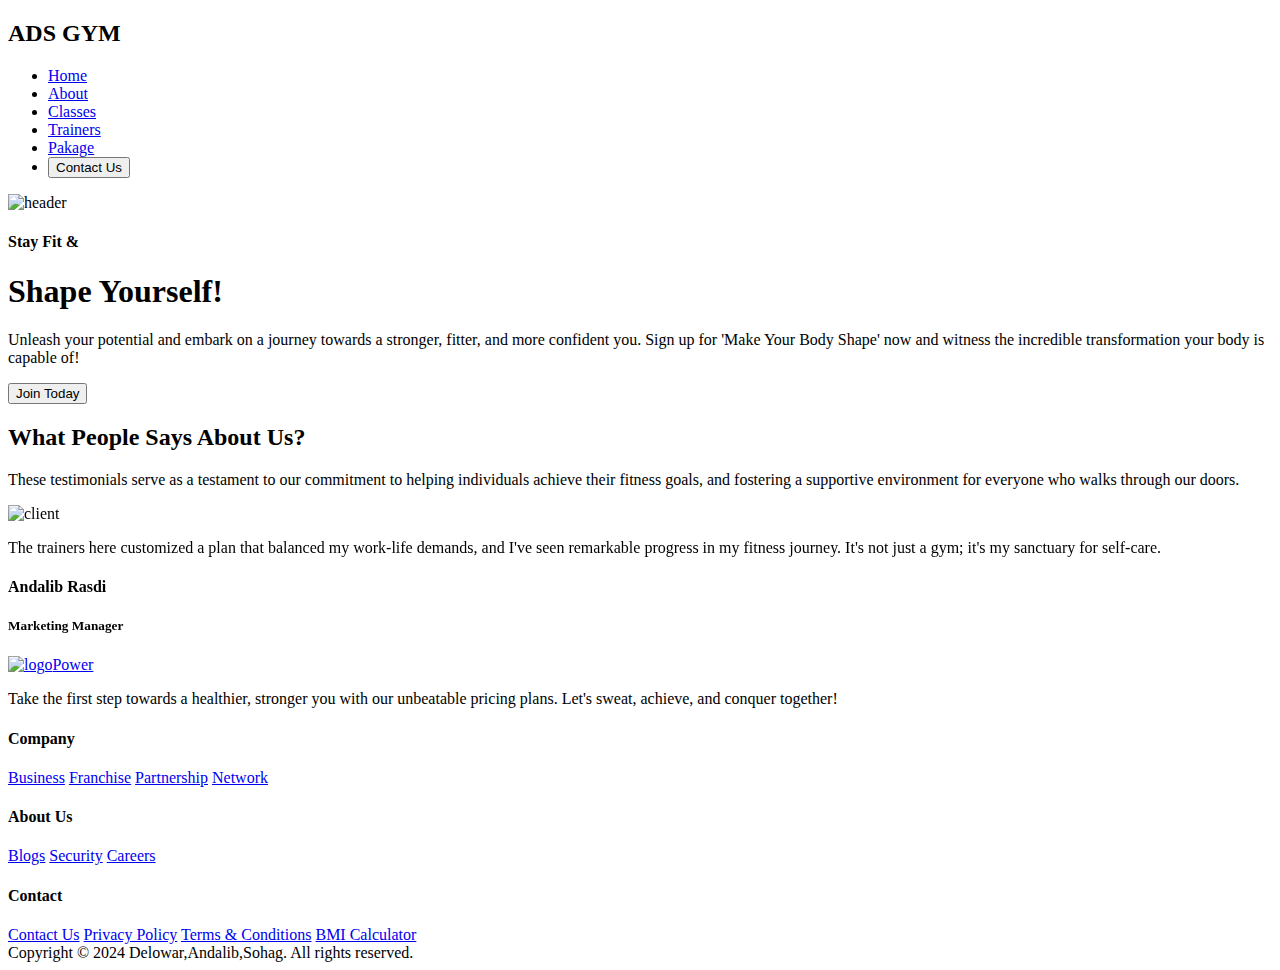
==== index.html @ e9119980 "Add files via upload" ====
<!DOCTYPE html>
<html lang="en">
  <head>
    <meta charset="UTF-8" />
    <meta name="viewport" content="width=device-width, initial-scale=1.0" />
    <link
      href="https://cdn.jsdelivr.net/npm/remixicon@3.5.0/fonts/remixicon.css"
      rel="stylesheet"
    />
    <link
      rel="stylesheet"
      href="https://cdn.jsdelivr.net/npm/swiper@10/swiper-bundle.min.css"
    />
    <link rel="stylesheet" href="styles.css" />
    <title>Web Design Mastery | Power</title>
  </head>
  <body>
    <header class="header">
      <nav>
        <div class="nav__header">
          <div class="nav__logo">
            <h2>ADS GYM</h2>
          </div>
          <div class="nav__menu__btn" id="menu-btn">
            <span><i class="ri-menu-line"></i></span>
          </div>
        </div>
        <ul class="nav__links" id="nav-links">
          <li class="link"><a href="index.html">Home</a></li>
          <li class="link"><a href="about.html">About</a></li>
          <li class="link"><a href="classes.html">Classes</a></li>
          <li class="link"><a href="trainers.html">Trainers</a></li>
          <li class="link"><a href="pricing.html">Pakage</a></li>
          <li class="link"><button class="btn">Contact Us</button></li>
        </ul>
      
      </nav>
 
      <div class="section__container header__container" id="home">
        <div class="header__image">
          <img src="assets/header.png" alt="header" />
        </div>
        <div class="header__content">
          <h4>Stay Fit &</h4>
          <h1 class="section__header">Shape Yourself!</h1>
          <p>
            Unleash your potential and embark on a journey towards a stronger,
            fitter, and more confident you. Sign up for 'Make Your Body Shape'
            now and witness the incredible transformation your body is capable
            of!
          </p>
          <div class="header__btn">
            <a href="signup.html">
              <button class="btn">Join Today</button>
          </a>
          </div>
        </div>
      </div>
    </header>

    <section class="section__container client__container" id="client">
      <h2 class="section__header">What People Says About Us?</h2>
      <p class="section__description">
        These testimonials serve as a testament to our commitment to helping
        individuals achieve their fitness goals, and fostering a supportive
        environment for everyone who walks through our doors.
      </p>
      <div class="swiper">
        <div class="swiper-wrapper">
          <!-- Slides -->
          <div class="swiper-slide">
            <div class="client__card">
              <img src="assets/IMG_5374.jpg" alt="client"/>
              <div class="client__ratings">
                <span><i class="ri-star-fill"></i></span>
                <span><i class="ri-star-fill"></i></span>
                <span><i class="ri-star-fill"></i></span>
                <span><i class="ri-star-fill"></i></span>
                <span><i class="ri-star-line"></i></span>
              </div>
              <p>
                The trainers here customized a plan that balanced my work-life
                demands, and I've seen remarkable progress in my fitness
                journey. It's not just a gym; it's my sanctuary for self-care.
              </p>
              <h4>Andalib Rasdi</h4>
              <h5>Marketing Manager</h5>
            </div>
          </div>
          <div class="swiper-slide">
            <div class="client__card">
              <img src="assets/Picsart_23-02-26_22-36-34-573[308].jpg" alt="client" />
              <div class="client__ratings">
                <span><i class="ri-star-fill"></i></span>
                <span><i class="ri-star-fill"></i></span>
                <span><i class="ri-star-fill"></i></span>
                <span><i class="ri-star-fill"></i></span>
                <span><i class="ri-star-half-fill"></i></span>
              </div>
              <p>
                The trainers' expertise and the gym's commitment to cleanliness
                during these times have made it a safe haven for me to maintain
                my health and de-stress.
              </p>
              <h4>Delowar Husain</h4>
              <h5>Marketing Manager</h5>
            </div>
          </div>
          <div class="swiper-slide">
            <div class="client__card">
              <img src="assets/sohag.jpg" alt="client" />
              <div class="client__ratings">
                <span><i class="ri-star-fill"></i></span>
                <span><i class="ri-star-fill"></i></span>
                <span><i class="ri-star-fill"></i></span>
                <span><i class="ri-star-half-fill"></i></span>
                <span><i class="ri-star-line"></i></span>
              </div>
              <p>
                The variety of classes and the supportive community have kept me
                motivated. I've shed pounds, gained confidence, and found a new
                level of energy to inspire my students.
              </p>
              <h4>Sohag Ali</h4>
              <h5>Marketing Manager</h5>
            </div>
          </div>
          <div class="swiper-slide">
            <div class="client__card">
              <img src="assets" alt="client" />
              <div class="client__ratings">
                <span><i class="ri-star-fill"></i></span>
                <span><i class="ri-star-fill"></i></span>
                <span><i class="ri-star-fill"></i></span>
                <span><i class="ri-star-fill"></i></span>
                <span><i class="ri-star-fill"></i></span>
              </div>
              <p>
                This gym's 24/7 access has been a lifesaver. Whether it's a
                late-night workout or an early morning session, the convenience
                here is unbeatable.
              </p>
              <h4>Sal Sabily Sifath</h4>
              <h5>Entrepreneur</h5>
            </div>
          </div>
        </div>
      </div>
    </section>

    <footer class="footer">
      <div class="section__container footer__container">
        <div class="footer__col">
          <div class="footer__logo">
            <a href="#"><img src="assets/logo.png" alt="logo" />Power</a>
          </div>
          <p>
            Take the first step towards a healthier, stronger you with our
            unbeatable pricing plans. Let's sweat, achieve, and conquer
            together!
          </p>
          <div class="footer__socials">
            <a href="#"><i class="ri-facebook-fill"></i></a>
            <a href="#"><i class="ri-instagram-line"></i></a>
            <a href="#"><i class="ri-twitter-fill"></i></a>
          </div>
        </div>
        <div class="footer__col">
          <h4>Company</h4>
          <div class="footer__links">
            <a href="#">Business</a>
            <a href="#">Franchise</a>
            <a href="#">Partnership</a>
            <a href="#">Network</a>
          </div>
        </div>
        <div class="footer__col">
          <h4>About Us</h4>
          <div class="footer__links">
            <a href="#">Blogs</a>
            <a href="#">Security</a>
            <a href="#">Careers</a>
          </div>
        </div>
        <div class="footer__col">
          <h4>Contact</h4>
          <div class="footer__links">
            <a href="#">Contact Us</a>
            <a href="#">Privacy Policy</a>
            <a href="#">Terms & Conditions</a>
            <a href="#">BMI Calculator</a>
          </div>
        </div>
      </div>
      <div class="footer__bar">
        Copyright © 2024 Delowar,Andalib,Sohag. All rights reserved.
      </div>
    </footer>

    <script src="https://unpkg.com/scrollreveal"></script>
    <script src="https://cdn.jsdelivr.net/npm/swiper@10/swiper-bundle.min.js"></script>
    <script src="main.js"></script>
  </body>
</html>
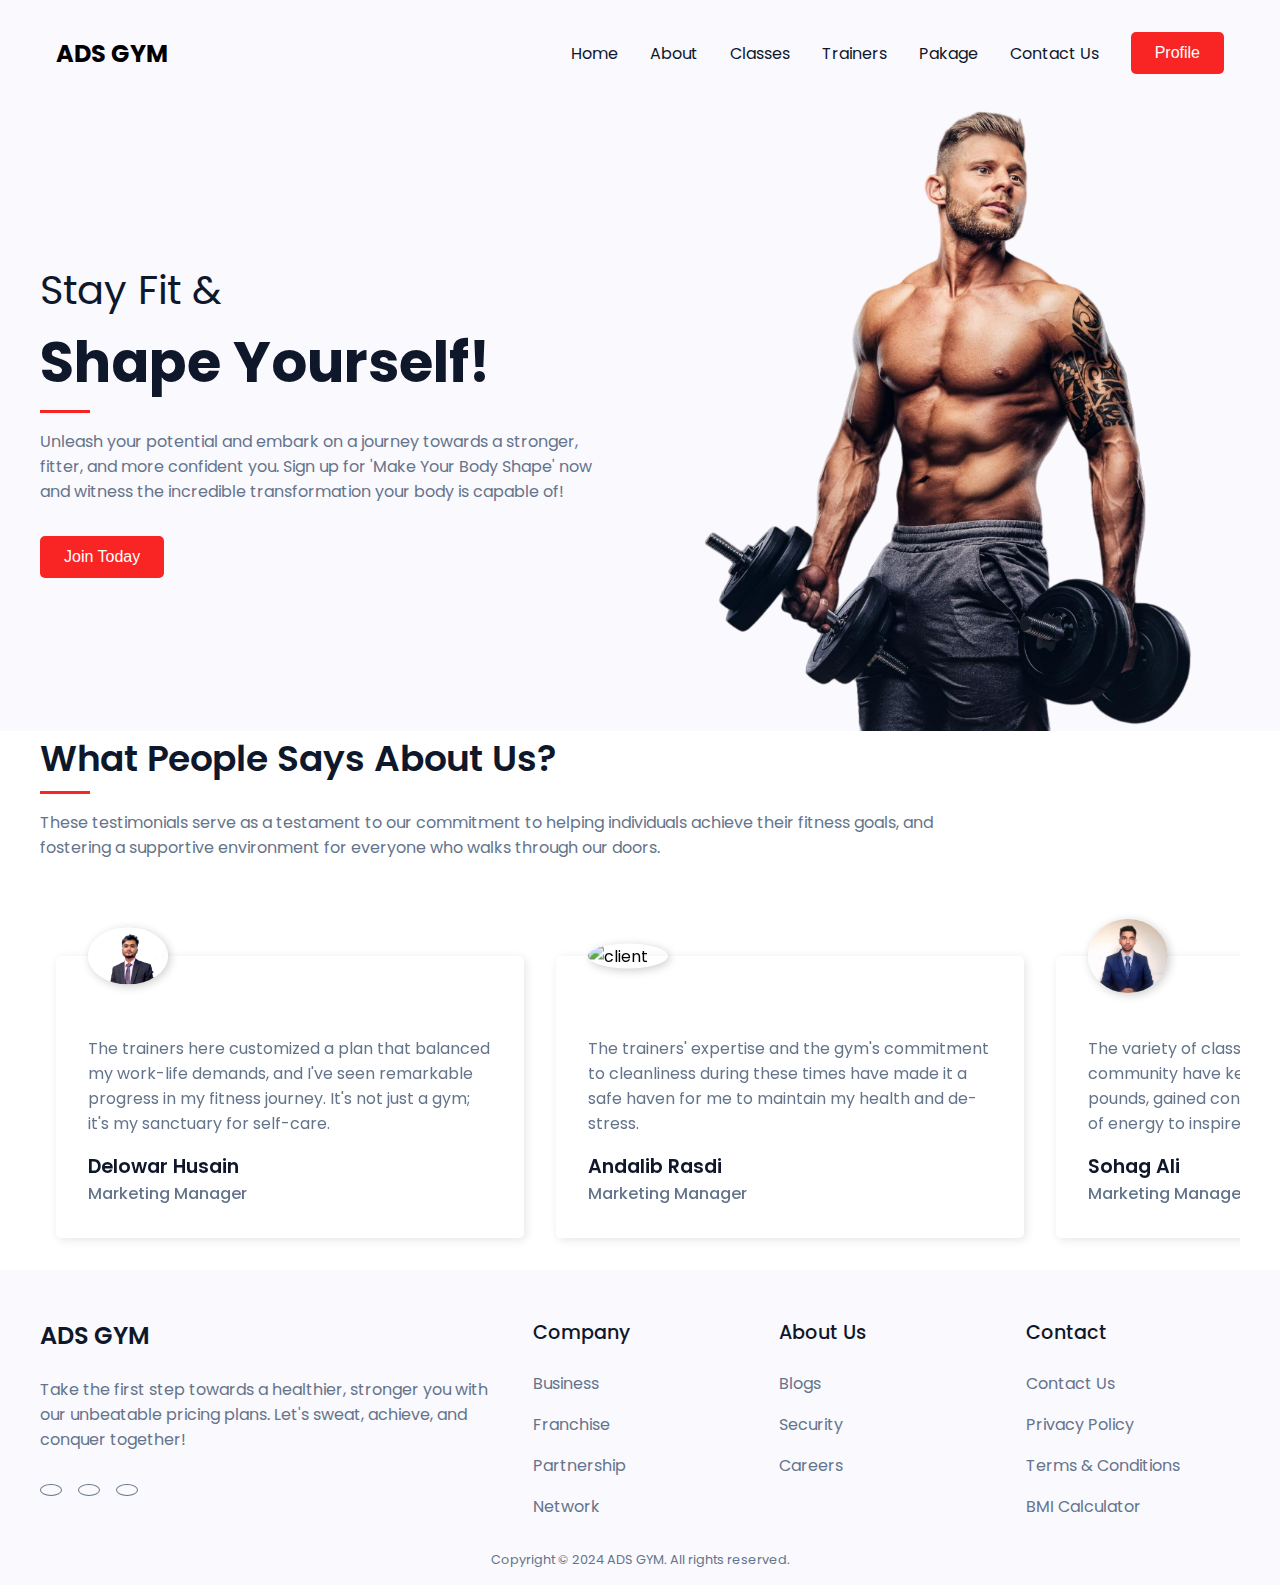
==== commit 535fc2de: "Update index.html" ====
--- a/index.html
+++ b/index.html
@@ -26,12 +26,13 @@
           </div>
         </div>
         <ul class="nav__links" id="nav-links">
-          <li class="link"><a href="index.html">Home</a></li>
+         <li class="link"><a href="index.html">Home</a></li>
           <li class="link"><a href="about.html">About</a></li>
           <li class="link"><a href="classes.html">Classes</a></li>
           <li class="link"><a href="trainers.html">Trainers</a></li>
           <li class="link"><a href="pricing.html">Pakage</a></li>
-          <li class="link"><button class="btn">Contact Us</button></li>
+          <li class="link"><a href="contact.html">Contact Us</a></li>
+          <li class="link"><a href="profile.html"><button class="btn">Profile</button></a></li>
         </ul>
       
       </nav>
@@ -58,101 +59,101 @@
       </div>
     </header>
 
-    <section class="section__container client__container" id="client">
-      <h2 class="section__header">What People Says About Us?</h2>
-      <p class="section__description">
-        These testimonials serve as a testament to our commitment to helping
-        individuals achieve their fitness goals, and fostering a supportive
-        environment for everyone who walks through our doors.
-      </p>
-      <div class="swiper">
-        <div class="swiper-wrapper">
-          <!-- Slides -->
-          <div class="swiper-slide">
-            <div class="client__card">
-              <img src="assets/IMG_5374.jpg" alt="client"/>
-              <div class="client__ratings">
-                <span><i class="ri-star-fill"></i></span>
-                <span><i class="ri-star-fill"></i></span>
-                <span><i class="ri-star-fill"></i></span>
-                <span><i class="ri-star-fill"></i></span>
-                <span><i class="ri-star-line"></i></span>
-              </div>
-              <p>
-                The trainers here customized a plan that balanced my work-life
-                demands, and I've seen remarkable progress in my fitness
-                journey. It's not just a gym; it's my sanctuary for self-care.
-              </p>
-              <h4>Andalib Rasdi</h4>
-              <h5>Marketing Manager</h5>
-            </div>
-          </div>
-          <div class="swiper-slide">
-            <div class="client__card">
-              <img src="assets/Picsart_23-02-26_22-36-34-573[308].jpg" alt="client" />
-              <div class="client__ratings">
-                <span><i class="ri-star-fill"></i></span>
-                <span><i class="ri-star-fill"></i></span>
-                <span><i class="ri-star-fill"></i></span>
-                <span><i class="ri-star-fill"></i></span>
-                <span><i class="ri-star-half-fill"></i></span>
-              </div>
-              <p>
-                The trainers' expertise and the gym's commitment to cleanliness
-                during these times have made it a safe haven for me to maintain
-                my health and de-stress.
-              </p>
-              <h4>Delowar Husain</h4>
-              <h5>Marketing Manager</h5>
-            </div>
-          </div>
-          <div class="swiper-slide">
-            <div class="client__card">
-              <img src="assets/sohag.jpg" alt="client" />
-              <div class="client__ratings">
-                <span><i class="ri-star-fill"></i></span>
-                <span><i class="ri-star-fill"></i></span>
-                <span><i class="ri-star-fill"></i></span>
-                <span><i class="ri-star-half-fill"></i></span>
-                <span><i class="ri-star-line"></i></span>
-              </div>
-              <p>
-                The variety of classes and the supportive community have kept me
-                motivated. I've shed pounds, gained confidence, and found a new
-                level of energy to inspire my students.
-              </p>
-              <h4>Sohag Ali</h4>
-              <h5>Marketing Manager</h5>
-            </div>
-          </div>
-          <div class="swiper-slide">
-            <div class="client__card">
-              <img src="assets" alt="client" />
-              <div class="client__ratings">
-                <span><i class="ri-star-fill"></i></span>
-                <span><i class="ri-star-fill"></i></span>
-                <span><i class="ri-star-fill"></i></span>
-                <span><i class="ri-star-fill"></i></span>
-                <span><i class="ri-star-fill"></i></span>
-              </div>
-              <p>
-                This gym's 24/7 access has been a lifesaver. Whether it's a
-                late-night workout or an early morning session, the convenience
-                here is unbeatable.
-              </p>
-              <h4>Sal Sabily Sifath</h4>
-              <h5>Entrepreneur</h5>
-            </div>
-          </div>
-        </div>
-      </div>
-    </section>
+     <section class="section__container client__container" id="client">
+    <h2 class="section__header">What People Says About Us?</h2>
+    <p class="section__description">
+      These testimonials serve as a testament to our commitment to helping
+      individuals achieve their fitness goals, and fostering a supportive
+      environment for everyone who walks through our doors.
+    </p>
+    <div class="swiper">
+      <div class="swiper-wrapper">
+        <!-- Slides -->
+        <div class="swiper-slide">
+          <div class="client__card">
+            <img src="assets/Picsart_23-02-26_22-36-34-573[308].jpg" alt="client"/>
+            <div class="client__ratings">
+              <span><i class="ri-star-fill"></i></span>
+              <span><i class="ri-star-fill"></i></span>
+              <span><i class="ri-star-fill"></i></span>
+              <span><i class="ri-star-fill"></i></span>
+              <span><i class="ri-star-line"></i></span>
+            </div>
+            <p>
+              The trainers here customized a plan that balanced my work-life
+              demands, and I've seen remarkable progress in my fitness
+              journey. It's not just a gym; it's my sanctuary for self-care.
+            </p>
+            <h4>Delowar Husain</h4>
+            <h5>Marketing Manager</h5>
+          </div>
+        </div>
+        <div class="swiper-slide">
+          <div class="client__card">
+            <img src="assets/anda-Photoroom.jpg" alt="client" />
+            <div class="client__ratings">
+              <span><i class="ri-star-fill"></i></span>
+              <span><i class="ri-star-fill"></i></span>
+              <span><i class="ri-star-fill"></i></span>
+              <span><i class="ri-star-fill"></i></span>
+              <span><i class="ri-star-half-fill"></i></span>
+            </div>
+            <p>
+              The trainers' expertise and the gym's commitment to cleanliness
+              during these times have made it a safe haven for me to maintain
+              my health and de-stress.
+            </p>
+            <h4>Andalib Rasdi</h4>
+            <h5>Marketing Manager</h5>
+          </div>
+        </div>
+        <div class="swiper-slide">
+          <div class="client__card">
+            <img src="assets/sohag.jpg" alt="client" />
+            <div class="client__ratings">
+              <span><i class="ri-star-fill"></i></span>
+              <span><i class="ri-star-fill"></i></span>
+              <span><i class="ri-star-fill"></i></span>
+              <span><i class="ri-star-half-fill"></i></span>
+              <span><i class="ri-star-line"></i></span>
+            </div>
+            <p>
+              The variety of classes and the supportive community have kept me
+              motivated. I've shed pounds, gained confidence, and found a new
+              level of energy to inspire my students.
+            </p>
+            <h4>Sohag Ali</h4>
+            <h5>Marketing Manager</h5>
+          </div>
+        </div>
+        <div class="swiper-slide">
+          <div class="client__card">
+            <img src="assets" alt="client" />
+            <div class="client__ratings">
+              <span><i class="ri-star-fill"></i></span>
+              <span><i class="ri-star-fill"></i></span>
+              <span><i class="ri-star-fill"></i></span>
+              <span><i class="ri-star-fill"></i></span>
+              <span><i class="ri-star-fill"></i></span>
+            </div>
+            <p>
+              This gym's 24/7 access has been a lifesaver. Whether it's a
+              late-night workout or an early morning session, the convenience
+              here is unbeatable.
+            </p>
+            <h4>Sal Sabily Sifath</h4>
+            <h5>Entrepreneur</h5>
+          </div>
+        </div>
+      </div>
+    </div>
+  </section>
 
     <footer class="footer">
       <div class="section__container footer__container">
         <div class="footer__col">
           <div class="footer__logo">
-            <a href="#"><img src="assets/logo.png" alt="logo" />Power</a>
+            <a/>ADS GYM</a>
           </div>
           <p>
             Take the first step towards a healthier, stronger you with our
@@ -193,7 +194,7 @@
         </div>
       </div>
       <div class="footer__bar">
-        Copyright © 2024 Delowar,Andalib,Sohag. All rights reserved.
+        Copyright © 2024 ADS GYM. All rights reserved.
       </div>
     </footer>
 
@@ -201,4 +202,4 @@
     <script src="https://cdn.jsdelivr.net/npm/swiper@10/swiper-bundle.min.js"></script>
     <script src="main.js"></script>
   </body>
-</html>+</html>
--- a/styles.css
+++ b/styles.css
@@ -0,0 +1,647 @@
+@import url("https://fonts.googleapis.com/css2?family=Poppins:wght@400;500;600;700&display=swap");
+
+:root {
+  --primary-color: #f92524;
+  --primary-color-dark: #e91a1a;
+  --secondary-color: #faf9fe;
+  --text-dark: #0f172a;
+  --text-light: #64748b;
+  --white: #ffffff;
+  --max-width: 1200px;
+}
+
+* {
+  padding: 0;
+  margin: 0;
+  box-sizing: border-box;
+}
+
+.section__container {
+  max-width: var(--max-width);
+  margin: auto;
+  padding: 0;
+}
+
+.section__header {
+  position: relative;
+  padding-bottom: 0.5rem;
+  margin-bottom: 1rem;
+  font-size: 2.25rem;
+  font-weight: 600;
+  color: var(--text-dark);
+}
+
+.section__header::after {
+  position: absolute;
+  content: "";
+  left: 0;
+  bottom: 0;
+  width: 50px;
+  height: 3px;
+  background-color: var(--primary-color);
+}
+
+.section__description {
+  max-width: 900px;
+  color: var(--text-light);
+}
+
+.btn {
+  padding: 0.75rem 1.5rem;
+  outline: none;
+  border: none;
+  font-size: 1rem;
+  white-space: nowrap;
+  color: var(--white);
+  background-color: var(--primary-color);
+  border-radius: 5px;
+  cursor: pointer;
+  transition: 0.3s;
+}
+
+.btn:hover {
+  background-color: var(--primary-color-dark);
+}
+
+img {
+  display: flex;
+  width: 100%;
+}
+
+a {
+  text-decoration: none;
+  white-space: nowrap;
+}
+
+html,
+body {
+  scroll-behavior: smooth;
+}
+
+body {
+  font-family: "Poppins", sans-serif;
+}
+
+.header {
+  background-color: var(--secondary-color);
+}
+
+nav {
+  position: fixed;
+  isolation: isolate;
+  width: 100%;
+  z-index: 9;
+}
+
+.nav__header {
+  padding: 1rem;
+  width: 100%;
+  display: flex;
+  align-items: center;
+  justify-content: space-between;
+  background-color: var(--secondary-color);
+}
+
+.nav__logo a {
+  display: flex;
+  align-items: center;
+  gap: 0.5rem;
+  font-size: 1.5rem;
+  font-weight: 600;
+  color: var(--text-dark);
+}
+
+.nav__logo img {
+  max-width: 40px;
+}
+
+.nav__links {
+  position: absolute;
+  top: 68px;
+  left: 0;
+  width: 100%;
+  padding: 2rem;
+  list-style: none;
+  display: flex;
+  align-items: center;
+  justify-content: center;
+  flex-direction: column;
+  gap: 2rem;
+  background-color: var(--secondary-color);
+  transition: 0.5s;
+  z-index: -1;
+  transform: translateY(-100%);
+}
+
+.nav__links.open {
+  transform: translateY(0);
+}
+
+.link a {
+  color: var(--text-dark);
+  transition: 0.3s;
+}
+
+.link a:hover {
+  color: var(--primary-color);
+}
+
+.nav__menu__btn {
+  font-size: 1.5rem;
+  color: var(--text-dark);
+}
+
+.header__container {
+  display: grid;
+  gap: 2rem;
+}
+
+.header__image img {
+  max-width: 500px;
+  margin: auto;
+}
+
+.header__content h4 {
+  font-size: 2.5rem;
+  font-weight: 400;
+  color: var(--text-dark);
+}
+
+.header__content .section__header {
+  font-size: 3.5rem;
+  font-weight: 700;
+}
+
+.header__content p {
+  margin-bottom: 2rem;
+  color: var(--text-light);
+}
+
+.about__container {
+  display: grid;
+  gap: 2rem;
+}
+
+.about__image {
+  position: relative;
+  isolation: isolate;
+}
+
+.about__image img {
+  max-width: 500px;
+  margin: auto;
+}
+
+.about__image .about__bg {
+  position: absolute;
+  right: 2rem;
+  top: 3rem;
+  max-width: 250px;
+  z-index: -1;
+  opacity: 0.5;
+}
+
+.about__grid {
+  margin-top: 2rem;
+  display: grid;
+  gap: 2rem;
+}
+
+.about__card {
+  display: flex;
+  align-items: center;
+  gap: 1rem;
+}
+
+.about__card span {
+  padding: 11px 19px;
+  font-size: 2rem;
+  color: var(--primary-color);
+  border: 2px solid var(--primary-color);
+  border-radius: 100%;
+}
+
+.about__card h4 {
+  margin-bottom: 0.5rem;
+  font-size: 1.2rem;
+  font-weight: 500;
+  color: var(--text-dark);
+}
+
+.about__card p {
+  color: var(--text-light);
+}
+
+.class__grid {
+  margin-top: 4rem;
+  display: grid;
+  gap: 2rem;
+}
+
+@keyframes fadeIn {
+  from {
+      opacity: 0;
+      transform: translateY(20px); 
+  }
+  to {
+      opacity: 1;
+      transform: translateY(0);
+  }
+}
+
+
+.class__card {
+  opacity: 0;
+  animation: fadeIn 2.5s ease forwards; 
+}
+
+
+.class__card {
+  position: relative;
+  isolation: isolate;
+  display: flex;
+  flex-direction: column;
+  transition: 0.3s;
+}
+
+.class__card .class__bg {
+  position: absolute;
+  max-width: 175px;
+  top: -3rem;
+  right: -1rem;
+  z-index: -1;
+  opacity: 0;
+  transition: 0.3s;
+}
+
+
+.class__content {
+  flex: 1;
+  padding: 1rem;
+  background-color: var(--primary-color);
+  color: var(--white);
+}
+
+.class__content h4 {
+  margin-bottom: 5px;
+  font-size: 1.2rem;
+  font-weight: 500;
+}
+
+.trainer__container :is(.section__header, .section__description) {
+  width: fit-content;
+  margin-inline: auto;
+  text-align: center;
+}
+
+.trainer__container .section__header::after {
+  left: 50%;
+  transform: translateX(-50%);
+}
+
+.trainer__grid {
+  margin-top: 4rem;
+  display: grid;
+  align-items: center;
+}
+
+.trainer__card {
+  height: 100%;
+  display: grid;
+  align-items: center;
+}
+
+.trainer__card img {
+  height: 100%;
+  object-fit: cover;
+}
+
+.trainer__content {
+  padding: 2rem 1rem;
+}
+
+.trainer__content h4 {
+  font-size: 1.2rem;
+  font-weight: 600;
+  color: var(--text-dark);
+}
+
+.trainer__content h5 {
+  margin-bottom: 1rem;
+  font-size: 1rem;
+  font-weight: 500;
+  color: var(--text-light);
+}
+
+.trainer__content p {
+  margin-block: 1rem;
+  color: var(--text-light);
+}
+
+.trainer__socials {
+  display: flex;
+  align-items: center;
+  gap: 1rem;
+}
+
+.trainer__socials a {
+  font-size: 1.2rem;
+  color: var(--text-light);
+}
+
+.trainer__socials a:hover {
+  color: var(--primary-color);
+}
+
+.price__container :is(.section__header, .section__description) {
+  width: fit-content;
+  margin-inline: auto;
+  text-align: center;
+}
+
+.price__container .section__header::after {
+  left: 50%;
+  transform: translateX(-50%);
+}
+
+.price__grid {
+  margin-top: 4rem;
+  display: grid;
+  gap: 2rem;
+}
+
+.price__card {
+  padding: 2rem 1rem;
+  display: flex;
+  flex-direction: column;
+  text-align: center;
+  box-shadow: 2px 2px 10px rgba(0, 0, 0, 0.1);
+}
+
+.price__content {
+  flex: 1;
+  margin-bottom: 2rem;
+}
+
+.price__content img {
+  max-width: 70px;
+  margin-inline: auto;
+  margin-bottom: 1rem;
+}
+
+.price__content h4 {
+  margin-bottom: 1rem;
+  font-size: 1.2rem;
+  font-weight: 600;
+  color: var(--text-dark);
+}
+
+.price__content p {
+  margin-bottom: 1rem;
+  color: var(--text-light);
+}
+
+.price__content hr {
+  margin-bottom: 1rem;
+}
+
+.swiper {
+  margin-top: 2rem;
+  padding-bottom: 2rem;
+  width: 100%;
+}
+
+.swiper-slide {
+  max-width: 500px;
+  padding-inline: 1rem;
+  padding-top: 4rem;
+}
+
+.client__card {
+  position: relative;
+  padding-block: 4rem 2rem;
+  padding-inline: 2rem;
+  border-radius: 5px;
+  box-shadow: 2px 2px 10px rgba(0, 0, 0, 0.1);
+}
+
+.client__card img {
+  position: absolute;
+  top: 0;
+  left: 2rem;
+  transform: translateY(-50%);
+  max-width: 80px;
+  border-radius: 100%;
+  box-shadow: 2px 2px 10px rgba(0, 0, 0, 0.2);
+}
+
+.client__ratings {
+  margin-bottom: 1rem;
+  color: goldenrod;
+}
+
+.client__card p {
+  margin-bottom: 1rem;
+  color: var(--text-light);
+}
+
+.client__card h4 {
+  font-size: 1.2rem;
+  font-weight: 600;
+  color: var(--text-dark);
+}
+
+.client__card h5 {
+  font-size: 1rem;
+  font-weight: 500;
+  color: var(--text-light);
+}
+
+.footer {
+  background-color: var(--secondary-color);
+  padding-top: 3rem;
+}
+
+.footer__container {
+  display: grid;
+  gap: 2rem;
+}
+
+.footer__logo a {
+  margin-bottom: 1.5rem;
+  display: flex;
+  align-items: center;
+  gap: 0.5rem;
+  font-size: 1.5rem;
+  font-weight: 600;
+  color: var(--text-dark);
+}
+
+.footer__logo img {
+  max-width: 40px;
+}
+
+.footer__col p {
+  margin-bottom: 2rem;
+  color: var(--text-light);
+}
+
+.footer__socials {
+  display: flex;
+  align-items: center;
+  gap: 1rem;
+}
+
+.footer__socials a {
+  padding: 5px 10px;
+  font-size: 1.2rem;
+  color: var(--text-light);
+  border-radius: 100%;
+  border: 1px solid var(--text-light);
+}
+
+.footer__socials a:hover {
+  color: var(--primary-color);
+  border-color: var(--primary-color);
+}
+
+.footer__col h4 {
+  margin-bottom: 1.5rem;
+  font-size: 1.2rem;
+  font-weight: 500;
+  color: var(--text-dark);
+}
+
+.footer__links a {
+  display: block;
+  margin-bottom: 1rem;
+  color: var(--text-light);
+}
+
+.footer__links a:hover {
+  color: var(--primary-color);
+}
+
+.footer__bar {
+  padding: 1rem;
+  font-size: 0.8rem;
+  color: var(--text-light);
+  text-align: center;
+}
+
+@media (width > 480px) {
+  .class__grid {
+    grid-template-columns: repeat(2, 1fr);
+    gap: 2rem 1rem;
+  }
+
+  .trainer__grid {
+    grid-template-columns: repeat(2, 1fr);
+    align-items: center;
+  }
+
+  .trainer__card:nth-child(3) {
+    grid-area: 2/2/3/3;
+  }
+
+  .price__grid {
+    grid-template-columns: repeat(2, 1fr);
+    gap: 2rem 1rem;
+  }
+
+  .footer__container {
+    grid-template-columns: 2fr 1fr;
+  }
+}
+
+@media (width > 768px) {
+  nav {
+    position: static;
+    padding: 2rem 1rem;
+    max-width: var(--max-width);
+    margin-inline: auto;
+    display: flex;
+    align-items: center;
+    justify-content: space-between;
+    gap: 2rem;
+  }
+
+  .nav__header {
+    padding: 0;
+    background-color: transparent;
+  }
+
+  .nav__menu__btn {
+    display: none;
+  }
+
+  .nav__links {
+    position: static;
+    padding: 0;
+    flex-direction: row;
+    background-color: transparent;
+    transform: none;
+  }
+
+  .header__container {
+    padding-block: 0;
+    grid-template-columns: repeat(2, 1fr);
+    align-items: center;
+  }
+
+  .header__content {
+    padding-block: 5rem;
+    grid-area: 1/1/2/2;
+  }
+
+  .about__container {
+    grid-template-columns: repeat(2, 1fr);
+    align-items: center;
+  }
+
+  .about__grid {
+    gap: 3rem;
+  }
+
+  .class__grid {
+    grid-template-columns: repeat(4, 1fr);
+  }
+
+  .trainer__grid {
+    grid-template-columns: repeat(3, 1fr);
+  }
+
+  .trainer__card:nth-child(3) {
+    grid-area: unset;
+  }
+
+  .trainer__content {
+    padding: 2rem;
+  }
+
+  .price__grid {
+    grid-template-columns: repeat(3, 1fr);
+  }
+
+  .footer__container {
+    grid-template-columns: repeat(5, 1fr);
+  }
+
+  .footer__col:first-child {
+    grid-column: 1/3;
+  }
+}
+
+@media (width > 1024px) {
+  .class__grid {
+    gap: 2rem;
+  }
+
+  .price__grid {
+    gap: 2rem;
+  }
+
+  .price__card {
+    padding: 2rem;
+  }
+}